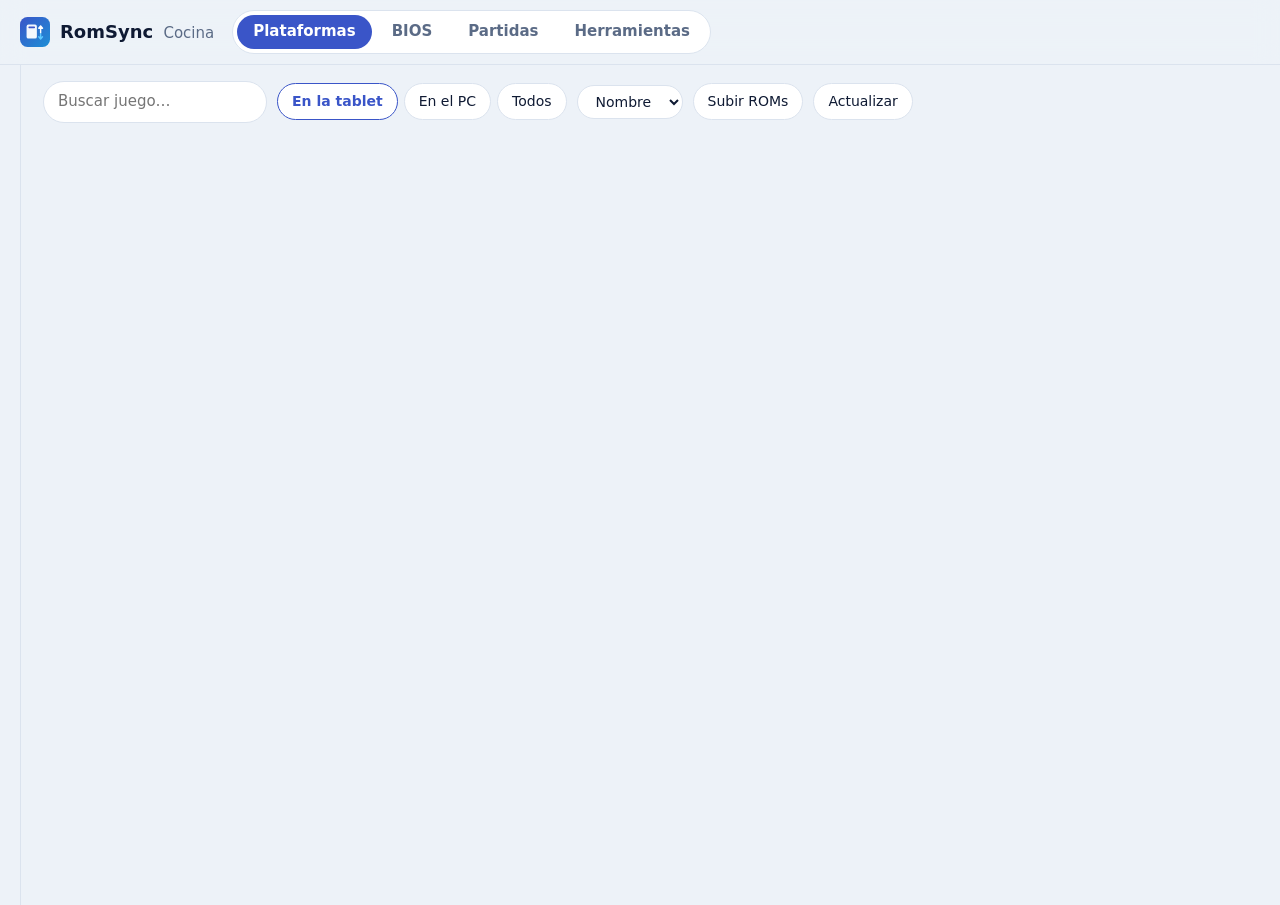
==== app/src/main/assets/web/index.html @ bf39f5e8 "Sin programa en el PC: SFTP con el OpenSSH de Windows y la Cocina en la tablet La tablet entra al di" ====
<!doctype html>
<html lang="es">
<head>
<meta charset="utf-8">
<meta name="viewport" content="width=device-width, initial-scale=1">
<title>RomSync · Cocina</title>
<link rel="icon" href="icon.svg" type="image/svg+xml">
<link rel="stylesheet" href="app.css">
</head>
<body>
<header class="top">
  <div class="brand"><img src="icon.svg" alt=""><span>RomSync <small>Cocina</small></span></div>
  <nav class="tabs" id="tabs">
    <button data-tab="platforms" class="on">Plataformas</button>
    <button data-tab="bios">BIOS</button>
    <button data-tab="saves">Partidas</button>
    <button data-tab="tools">Herramientas</button>
  </nav>
  <div class="storage-pill" id="storagePill"></div>
</header>

<main>
  <section id="tab-platforms" class="tab on">
    <aside class="systems" id="systems"></aside>
    <div class="content">
      <div class="toolbar">
        <input id="search" type="search" placeholder="Buscar juego…" autocomplete="off">
        <div class="chips" id="filters">
          <button data-f="tablet" class="on">En la tablet</button>
          <button data-f="pc">En el PC</button>
          <button data-f="all">Todos</button>
        </div>
        <select id="sort" aria-label="Ordenar">
          <option value="name">Nombre</option>
          <option value="size">Tamaño</option>
        </select>
        <button class="ghost" id="uploadBtn" title="Subir ROMs a la plataforma elegida">Subir ROMs</button>
        <button class="ghost" id="refreshBtn" title="Volver a leer la tablet y el PC">Actualizar</button>
        <input type="file" id="uploadInput" multiple hidden>
      </div>
      <div class="summary" id="summary"></div>
      <div class="drop" id="drop" hidden>Suelta los archivos para subirlos a <b id="dropTo"></b></div>
      <div class="grid" id="grid"></div>
      <div class="empty" id="empty" hidden></div>
    </div>
  </section>

  <section id="tab-bios" class="tab"><div class="page" id="biosPage"></div></section>
  <section id="tab-saves" class="tab"><div class="page" id="savesPage"></div></section>
  <section id="tab-tools" class="tab"><div class="page" id="toolsPage"></div></section>
</main>

<div class="transfers" id="transfers" hidden></div>

<div class="modal" id="modal" hidden>
  <div class="sheet" id="sheet"></div>
</div>

<div class="login" id="login" hidden>
  <form class="card" id="loginForm">
    <img src="icon.svg" alt="" width="56">
    <h2>Cocina de RomSync</h2>
    <p>Escribe el PIN que aparece en la tablet (RomSync → Cocina).</p>
    <input id="loginPin" maxlength="6" placeholder="······" autocomplete="off" autocapitalize="characters">
    <button class="primary" type="submit">Entrar</button>
    <p class="err" id="loginErr"></p>
  </form>
</div>

<div class="toast" id="toast" hidden></div>
<script src="app.js"></script>
</body>
</html>
---- app/src/main/assets/web/app.css ----
:root {
  --bg: #EDF2F8;
  --panel: #ffffff;
  --panel2: #f5f8fc;
  --line: #dbe3ee;
  --text: #0f1a33;
  --muted: #5b6b86;
  --accent: #3A55C8;
  --accent2: #1E8FD6;
  --ok: #16a34a;
  --warn: #d97706;
  --danger: #dc2626;
  --shadow: 0 6px 24px rgba(20, 35, 80, .10);
  --radius: 14px;
  color-scheme: light;
}
@media (prefers-color-scheme: dark) {
  :root:not([data-theme="light"]) {
    --bg: #0D1220;
    --panel: #151c2f;
    --panel2: #1b2338;
    --line: #26304a;
    --text: #e8eefc;
    --muted: #93a2c3;
    --accent: #8FB2FF;
    --accent2: #5CC8FF;
    --shadow: 0 8px 28px rgba(0, 0, 0, .45);
    color-scheme: dark;
  }
}
:root[data-theme="dark"] {
  --bg: #0D1220; --panel: #151c2f; --panel2: #1b2338; --line: #26304a; --text: #e8eefc; --muted: #93a2c3;
  --accent: #8FB2FF; --accent2: #5CC8FF; --shadow: 0 8px 28px rgba(0,0,0,.45); color-scheme: dark;
}

* { box-sizing: border-box; }
html, body { margin: 0; height: 100%; }
body {
  background: var(--bg); color: var(--text);
  font: 15px/1.45 "Segoe UI", system-ui, -apple-system, Roboto, sans-serif;
}
button, input, select { font: inherit; color: inherit; }
button { cursor: pointer; }
a { color: var(--accent); }

.top {
  position: sticky; top: 0; z-index: 5; display: flex; align-items: center; gap: 18px;
  padding: 10px 20px; background: color-mix(in srgb, var(--bg) 85%, transparent);
  backdrop-filter: blur(12px); border-bottom: 1px solid var(--line);
}
.brand { display: flex; align-items: center; gap: 10px; font-weight: 700; font-size: 18px; }
.brand img { width: 30px; height: 30px; }
.tabs { display: flex; gap: 4px; background: var(--panel); padding: 4px; border-radius: 999px; border: 1px solid var(--line); }
.tabs button { border: 0; background: none; padding: 6px 16px; border-radius: 999px; color: var(--muted); font-weight: 600; }
.tabs button.on { background: var(--accent); color: #fff; }
:root[data-theme="dark"] .tabs button.on, :root:not([data-theme="light"]) .tabs button.on { color: #0D1220; }
@media (prefers-color-scheme: light) { :root:not([data-theme="dark"]) .tabs button.on { color: #fff; } }
.storage-pill { margin-left: auto; display: flex; align-items: center; gap: 10px; font-size: 13px; color: var(--muted); }
.storage-pill .bar { width: 140px; }

.bar { height: 8px; background: var(--line); border-radius: 99px; overflow: hidden; display: flex; }
.bar > span { display: block; height: 100%; background: linear-gradient(90deg, var(--accent), var(--accent2)); }
.bar > span.warn { background: var(--warn); }
.bar > span.danger { background: var(--danger); }

main { min-height: calc(100vh - 60px); }
.tab { display: none; }
.tab.on { display: flex; }
#tab-library.on { display: grid; grid-template-columns: 240px 1fr; }
.page { width: 100%; max-width: 1100px; margin: 0 auto; padding: 24px 20px 60px; }

.systems { position: sticky; top: 60px; align-self: start; height: calc(100vh - 60px); overflow: auto; padding: 16px 10px; border-right: 1px solid var(--line); }
.systems button {
  width: 100%; display: flex; align-items: center; gap: 10px; text-align: left; border: 0; background: none;
  padding: 8px 10px; border-radius: 10px; color: var(--text);
}
.systems button:hover { background: var(--panel2); }
.systems button.on { background: var(--panel); box-shadow: var(--shadow); }
.systems .dot { width: 10px; height: 10px; border-radius: 3px; flex: none; }
.systems .nm { flex: 1; min-width: 0; overflow: hidden; text-overflow: ellipsis; white-space: nowrap; }
.systems .ct { font-size: 12px; color: var(--muted); }

.content { padding: 16px 22px 60px; min-width: 0; }
.toolbar { display: flex; flex-wrap: wrap; gap: 10px; align-items: center; margin-bottom: 10px; }
.toolbar input[type=search] {
  flex: 1 1 220px; padding: 9px 14px; border-radius: 999px; border: 1px solid var(--line); background: var(--panel);
}
.chips { display: flex; gap: 6px; flex-wrap: wrap; }
.chips button, .ghost, select {
  border: 1px solid var(--line); background: var(--panel); padding: 7px 14px; border-radius: 999px; font-size: 14px;
}
.chips button.on { border-color: var(--accent); color: var(--accent); font-weight: 600; }
.summary { color: var(--muted); font-size: 13px; margin: 4px 2px 14px; }

.grid { display: grid; grid-template-columns: repeat(auto-fill, minmax(150px, 1fr)); gap: 18px; }
.card {
  position: relative; border: 0; padding: 0; background: none; text-align: left; border-radius: var(--radius);
  transition: transform .12s ease;
}
.card:hover, .card:focus-visible { transform: translateY(-3px); outline: none; }
.card:focus-visible .cover { outline: 3px solid var(--accent2); outline-offset: 2px; }
.cover {
  position: relative; aspect-ratio: 2 / 3; border-radius: var(--radius); overflow: hidden; box-shadow: var(--shadow);
  background: linear-gradient(160deg, var(--c, #3A55C8), #0D1220);
}
.cover img { width: 100%; height: 100%; object-fit: cover; display: block; }
.cover .ph { position: absolute; inset: 0; display: flex; flex-direction: column; justify-content: flex-end; padding: 12px; color: #fff; }
.cover .ph b { font-size: 15px; line-height: 1.2; text-shadow: 0 1px 4px rgba(0,0,0,.4); }
.cover .ph small { opacity: .8; font-size: 11px; letter-spacing: .08em; text-transform: uppercase; }
.badge {
  position: absolute; top: 8px; left: 8px; font-size: 11px; font-weight: 700; padding: 3px 8px; border-radius: 99px;
  background: rgba(13, 18, 32, .78); color: #fff; backdrop-filter: blur(6px);
}
.badge.ok { background: rgba(22, 163, 74, .92); }
.badge.part { background: rgba(217, 119, 6, .92); }
.sys-tag {
  position: absolute; top: 8px; right: 8px; font-size: 10px; font-weight: 800; padding: 2px 7px; border-radius: 6px;
  background: rgba(255,255,255,.9); color: #0f1a33;
}
.card .t { margin: 8px 2px 0; font-weight: 600; font-size: 14px; line-height: 1.25; display: -webkit-box; -webkit-line-clamp: 2; -webkit-box-orient: vertical; overflow: hidden; }
.card .s { margin: 2px 2px 0; font-size: 12px; color: var(--muted); }
.empty { text-align: center; color: var(--muted); padding: 60px 20px; }

/* Ficha del juego */
.modal { position: fixed; inset: 0; z-index: 20; background: rgba(5, 9, 20, .6); display: flex; align-items: center; justify-content: center; padding: 20px; }
.modal[hidden] { display: none; }
.sheet { width: min(920px, 100%); max-height: 92vh; overflow: auto; background: var(--panel); border-radius: 20px; box-shadow: 0 20px 60px rgba(0,0,0,.4); }
.hero { position: relative; height: 230px; background: linear-gradient(160deg, var(--c, #3A55C8), #0D1220) center/cover; }
.hero::after { content: ""; position: absolute; inset: 0; background: linear-gradient(180deg, transparent 30%, var(--panel)); }
.hero .logo { position: absolute; left: 28px; bottom: 26px; max-width: 46%; max-height: 110px; z-index: 1; filter: drop-shadow(0 2px 8px rgba(0,0,0,.5)); }
.hero .close { position: absolute; top: 12px; right: 12px; z-index: 2; border: 0; width: 36px; height: 36px; border-radius: 50%; background: rgba(0,0,0,.45); color: #fff; font-size: 20px; }
.detail { display: grid; grid-template-columns: 200px 1fr; gap: 26px; padding: 0 28px 28px; margin-top: -90px; position: relative; z-index: 1; }
.detail .cover { width: 200px; }
.detail h2 { margin: 90px 0 4px; font-size: 26px; line-height: 1.15; }
.meta { color: var(--muted); display: flex; flex-wrap: wrap; gap: 6px 14px; font-size: 14px; }
.pills { display: flex; flex-wrap: wrap; gap: 6px; margin: 12px 0; }
.pill { font-size: 12px; padding: 3px 10px; border-radius: 99px; background: var(--panel2); border: 1px solid var(--line); }
.state { display: flex; align-items: center; gap: 10px; padding: 12px 14px; border-radius: 12px; background: var(--panel2); margin: 14px 0; font-size: 14px; }
.state b { font-size: 15px; }
.actions { display: flex; flex-wrap: wrap; gap: 10px; margin: 16px 0 6px; }
.primary { border: 0; background: linear-gradient(90deg, var(--accent), var(--accent2)); color: #fff; font-weight: 700; padding: 11px 22px; border-radius: 999px; }
:root[data-theme="dark"] .primary { color: #0D1220; }
@media (prefers-color-scheme: dark) { :root:not([data-theme="light"]) .primary { color: #0D1220; } }
.danger-btn { border: 1px solid var(--danger); color: var(--danger); background: none; padding: 9px 18px; border-radius: 999px; font-weight: 600; }
h3 { font-size: 13px; text-transform: uppercase; letter-spacing: .08em; color: var(--muted); margin: 22px 0 8px; }
.files { list-style: none; margin: 0; padding: 0; font-size: 13px; }
.files li { display: flex; gap: 10px; padding: 6px 0; border-bottom: 1px solid var(--line); }
.files li span:first-child { flex: 1; min-width: 0; overflow-wrap: anywhere; }
.files li .miss { color: var(--warn); }
.files li .have { color: var(--ok); }
.muted { color: var(--muted); }

.box { background: var(--panel); border: 1px solid var(--line); border-radius: var(--radius); padding: 18px 20px; margin-bottom: 18px; box-shadow: var(--shadow); }
.box h2 { margin: 0 0 6px; font-size: 18px; }
.row { display: flex; align-items: center; gap: 12px; flex-wrap: wrap; }
.kv { display: grid; grid-template-columns: 200px 1fr; gap: 10px 16px; align-items: center; }
.kv label { color: var(--muted); font-size: 14px; }
.kv input { width: 100%; padding: 9px 12px; border-radius: 10px; border: 1px solid var(--line); background: var(--panel2); }
.inline { display: flex; gap: 8px; }
.inline input { flex: 1; }
.code { font: 700 34px/1 ui-monospace, Consolas, monospace; letter-spacing: .18em; color: var(--accent); }
table { width: 100%; border-collapse: collapse; font-size: 14px; }
td, th { text-align: left; padding: 8px 6px; border-bottom: 1px solid var(--line); }
th { color: var(--muted); font-weight: 600; font-size: 12px; text-transform: uppercase; letter-spacing: .06em; }
.sysbars .r { display: grid; grid-template-columns: 160px 1fr 90px; gap: 12px; align-items: center; margin: 6px 0; font-size: 14px; }
.small { font-size: 13px; }

.browser { max-height: 300px; overflow: auto; border: 1px solid var(--line); border-radius: 10px; margin-top: 8px; }
.browser button { display: block; width: 100%; text-align: left; border: 0; background: none; padding: 7px 12px; border-bottom: 1px solid var(--line); }
.browser button:hover { background: var(--panel2); }

.results { display: grid; grid-template-columns: repeat(auto-fill, minmax(200px, 1fr)); gap: 8px; margin-top: 10px; }
.results button { border: 1px solid var(--line); background: var(--panel2); border-radius: 10px; padding: 8px 10px; text-align: left; }

.login { position: fixed; inset: 0; z-index: 30; background: var(--bg); display: flex; align-items: center; justify-content: center; padding: 16px; }
.login[hidden] { display: none; }
.login .card { background: var(--panel); padding: 28px; border-radius: 20px; box-shadow: var(--shadow); text-align: center; width: min(360px, 100%); }
.login input { width: 100%; text-align: center; font-size: 28px; letter-spacing: .3em; padding: 10px; border-radius: 12px; border: 1px solid var(--line); background: var(--panel2); margin: 10px 0 14px; }
.err { color: var(--danger); min-height: 1.2em; }

.toast { position: fixed; bottom: 22px; left: 50%; transform: translateX(-50%); background: var(--text); color: var(--bg); padding: 10px 18px; border-radius: 999px; z-index: 40; box-shadow: var(--shadow); font-weight: 600; }
.toast[hidden] { display: none; }

@media (max-width: 760px) {
  .top { flex-wrap: wrap; gap: 10px; padding: 10px 16px; }
  .tabs { order: 3; width: 100%; overflow-x: auto; }
  .storage-pill .bar { width: 80px; }
  #tab-library.on { display: block; }
  .systems { position: static; height: auto; display: flex; overflow-x: auto; gap: 4px; border-right: 0; border-bottom: 1px solid var(--line); padding: 8px 16px; }
  .systems button { width: auto; white-space: nowrap; }
  .systems .ct { display: none; }
  .content { padding: 12px 16px 40px; }
  .grid { grid-template-columns: repeat(auto-fill, minmax(110px, 1fr)); gap: 12px; }
  .detail { grid-template-columns: 1fr; padding: 0 16px 20px; margin-top: -120px; }
  .detail .cover { width: 130px; }
  .detail h2 { margin-top: 8px; }
  .kv { grid-template-columns: 1fr; }
  .sysbars .r { grid-template-columns: 100px 1fr 70px; }
  .page { padding: 16px 16px 40px; }
}

/* Cocina */
.brand small { font-weight: 500; color: var(--muted); margin-left: 4px; }
label.ghost, a.ghost, label.primary { display: inline-flex; align-items: center; cursor: pointer; text-decoration: none; color: inherit; }
label.primary { color: #fff; }
.ghost.small, button.small { padding: 4px 10px; font-size: 12px; }
.drop {
  border: 2px dashed var(--accent); border-radius: var(--radius); padding: 28px; text-align: center; margin-bottom: 16px;
  background: color-mix(in srgb, var(--accent) 8%, transparent); font-size: 16px;
}
.drop[hidden] { display: none; }
.transfers {
  position: fixed; right: 16px; bottom: 16px; z-index: 25; width: min(420px, calc(100vw - 32px)); max-height: 50vh; overflow: auto;
  background: var(--panel); border: 1px solid var(--line); border-radius: 16px; padding: 14px 16px; box-shadow: var(--shadow);
}
.transfers[hidden] { display: none; }
.transfers .tr { display: grid; grid-template-columns: 1fr 90px 80px; gap: 8px; align-items: center; font-size: 12px; margin-top: 8px; }
.transfers .tr span:first-child { overflow: hidden; text-overflow: ellipsis; white-space: nowrap; }
.files li a { white-space: nowrap; }
.files label input { vertical-align: middle; }
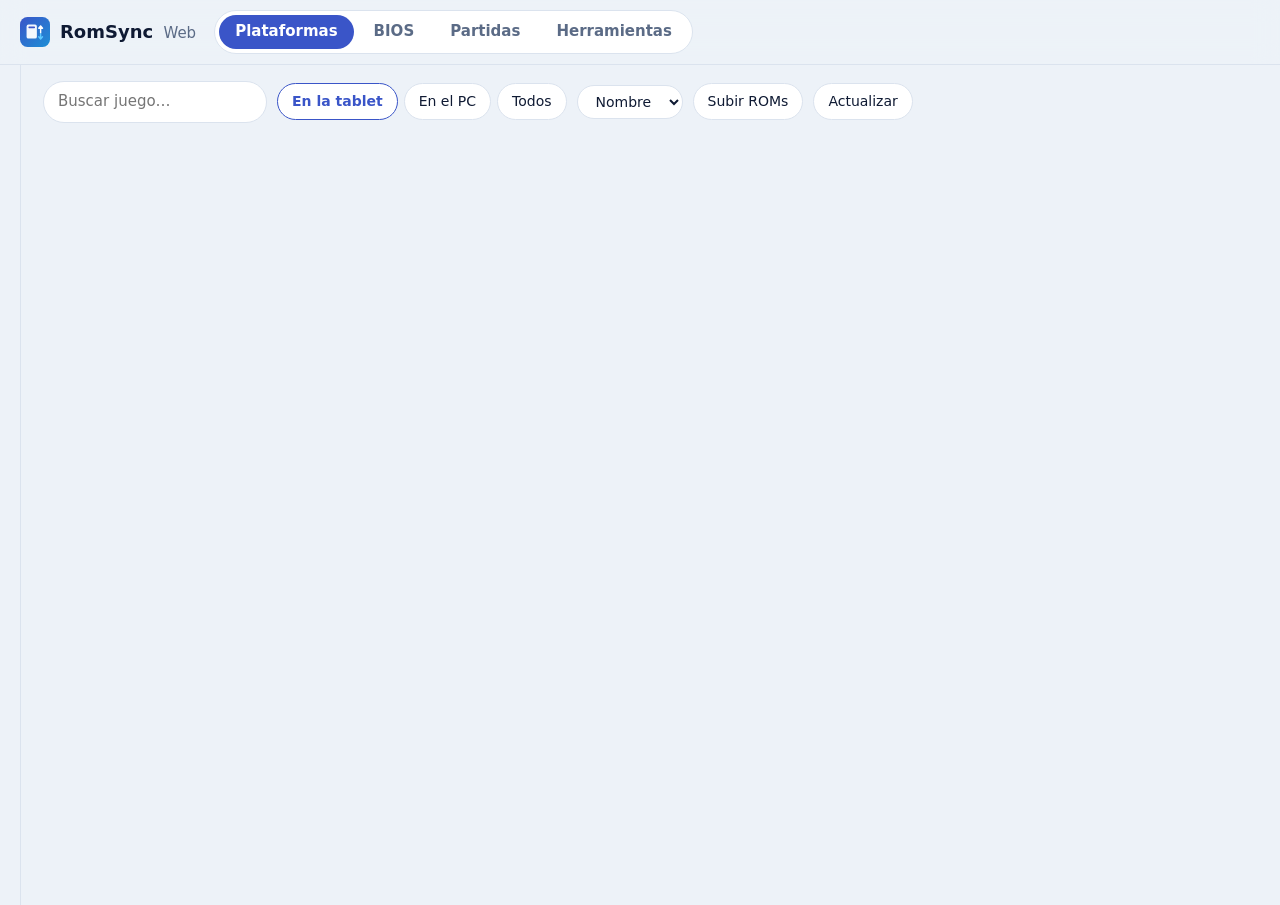
==== commit 70c0f9fa: "Ronda de mejoras tras la primera prueba en la tablet - Restaurar partidas juego por juego (ver qué t" ====
--- a/app/src/main/assets/web/index.html
+++ b/app/src/main/assets/web/index.html
@@ -3,13 +3,13 @@
 <head>
 <meta charset="utf-8">
 <meta name="viewport" content="width=device-width, initial-scale=1">
-<title>RomSync · Cocina</title>
+<title>RomSync Web</title>
 <link rel="icon" href="icon.svg" type="image/svg+xml">
 <link rel="stylesheet" href="app.css">
 </head>
 <body>
 <header class="top">
-  <div class="brand"><img src="icon.svg" alt=""><span>RomSync <small>Cocina</small></span></div>
+  <div class="brand"><img src="icon.svg" alt=""><span>RomSync <small>Web</small></span></div>
   <nav class="tabs" id="tabs">
     <button data-tab="platforms" class="on">Plataformas</button>
     <button data-tab="bios">BIOS</button>
@@ -59,8 +59,8 @@
 <div class="login" id="login" hidden>
   <form class="card" id="loginForm">
     <img src="icon.svg" alt="" width="56">
-    <h2>Cocina de RomSync</h2>
-    <p>Escribe el PIN que aparece en la tablet (RomSync → Cocina).</p>
+    <h2>RomSync Web</h2>
+    <p>Escribe el PIN que aparece en la tablet (RomSync → Web).</p>
     <input id="loginPin" maxlength="6" placeholder="······" autocomplete="off" autocapitalize="characters">
     <button class="primary" type="submit">Entrar</button>
     <p class="err" id="loginErr"></p>
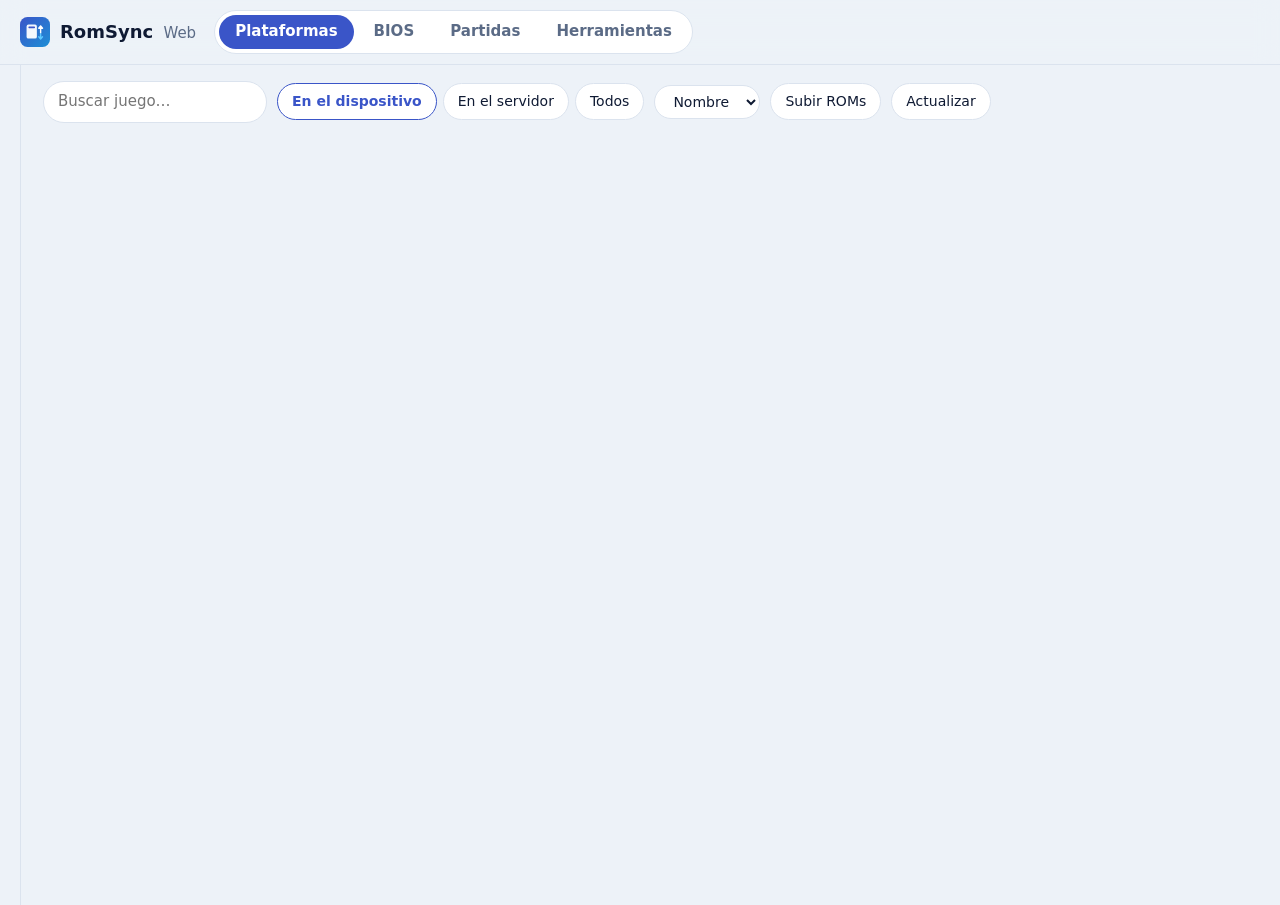
==== commit 551cd005: "Aspecto elegible, música nueva, ficha más limpia, lenguaje genérico y partidas con nombre - Tema cla" ====
--- a/app/src/main/assets/web/index.html
+++ b/app/src/main/assets/web/index.html
@@ -26,8 +26,8 @@
       <div class="toolbar">
         <input id="search" type="search" placeholder="Buscar juego…" autocomplete="off">
         <div class="chips" id="filters">
-          <button data-f="tablet" class="on">En la tablet</button>
-          <button data-f="pc">En el PC</button>
+          <button data-f="tablet" class="on">En el dispositivo</button>
+          <button data-f="pc">En el servidor</button>
           <button data-f="all">Todos</button>
         </div>
         <select id="sort" aria-label="Ordenar">
@@ -35,10 +35,11 @@
           <option value="size">Tamaño</option>
         </select>
         <button class="ghost" id="uploadBtn" title="Subir ROMs a la plataforma elegida">Subir ROMs</button>
-        <button class="ghost" id="refreshBtn" title="Volver a leer la tablet y el PC">Actualizar</button>
+        <button class="ghost" id="refreshBtn" title="Volver a leer el dispositivo y el servidor">Actualizar</button>
         <input type="file" id="uploadInput" multiple hidden>
       </div>
       <div class="summary" id="summary"></div>
+      <div id="connectBanner"></div>
       <div class="drop" id="drop" hidden>Suelta los archivos para subirlos a <b id="dropTo"></b></div>
       <div class="grid" id="grid"></div>
       <div class="empty" id="empty" hidden></div>
@@ -60,7 +61,7 @@
   <form class="card" id="loginForm">
     <img src="icon.svg" alt="" width="56">
     <h2>RomSync Web</h2>
-    <p>Escribe el PIN que aparece en la tablet (RomSync → Web).</p>
+    <p>Escribe el PIN que aparece en el dispositivo (RomSync → Web).</p>
     <input id="loginPin" maxlength="6" placeholder="······" autocomplete="off" autocapitalize="characters">
     <button class="primary" type="submit">Entrar</button>
     <p class="err" id="loginErr"></p>
